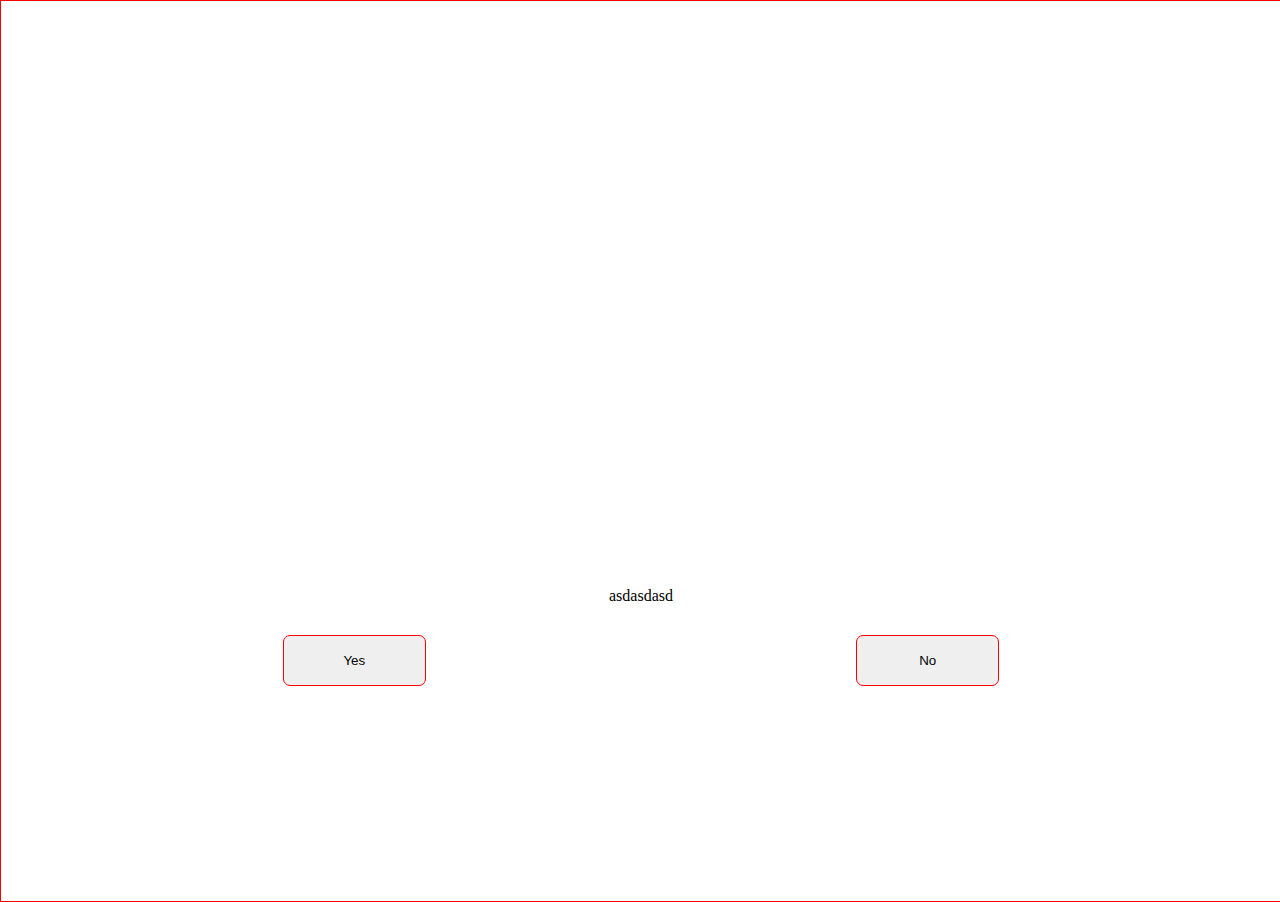
==== index.html @ 037cdf9a "Rename front.html to index.html" ====
<!DOCTYPE html>
<html lang="en">
<head>
    <meta charset="UTF-8">
    <meta name="viewport" content="width=device-width, initial-scale=1.0">
    
    <link rel="stylesheet" href="./src/style/style.css">

</head>
<body>

    <div id="mama_div">

        <div id="front_page">

            <div id="image_container">

                <img id="sad_pic" src="./src/images/HD-wallpaper-sad-frog-sag-frog-funny-meme.jpg">
                <img id="happy_pic" src="./src/images/images.jpg">

            </div>


            <div id="question_container">

            <label>asdasdasd</label>

            </div>

            <div id="yes_no_button_container">

                <button id="yes_but" class="yes_no_but_style">Yes</button>
                <button id="no_but" class="yes_no_but_style">No</button>

            </div>

        </div>

        <div id="type_of_food_container">

            <div id="">


            </div>

        </div>

        <div id="date_place">

            <h1>asdjkhasjkdhasd</h1>

            <div id="choices_container_1">

                <div class="container_styles" id="choice_1">

                    <img id="beanery_img" src="./src/images/beanery.jpg" style="height: auto; width: 400px;">


                </div>

                <div class="container_styles" id="choice_2">

                    <img src="./src/images/extremeley_expresso.jpg" style="width: 100%;">


                </div>

                <div class="container_styles" id="choice_3">

                    <img src="./src/images/marugame_udon.jpg" style="width: 100%;">

                </div>

                <div class="container_styles" id="choice_4">

                    <img src="./src/images/natalia_cafe.jpg" style="width: 100%;">

                </div>

                <div class="container_styles" id="choice_5">

                    <img src="./src/images/sukoname.jpg" style="width: 100%;">

                </div>


            </div>

            <div id="choices_container_2">


                
                <div class="container_styles" id="choice_6">

                    <img src="./src/images/pepper lunch.jpg" style="width: 100%;">

                </div>

                <div class="container_styles" id="choice_7">

                    <img src="./src/images/super_boink.jpg" style="width: 100%;">

                </div>

                <div class="container_styles" id="choice_8">

                    <img src="./src/images/download (1).jpg" style="width: 100%;">

                </div>

                <div class="container_styles" id="choice_9">

                    <img src="./src/images/download (2).jpg"  style="width: 100%;">

                </div>

                <div class="container_styles" id="choice_10">

                    <img src="./src/images/download (3).jpg" style="width: 100%; object-fit: cover;">

                </div>


            </div> 

        </div>



    </div>

    <script src="./src/front.js"></script>

    
</body>
</html>
---- src/style/style.css ----
*{

    margin: 0;
    padding: 0;

}

body{

    overflow:hidden;
    height: 100vh;


}

#mama_div{

    display: flex;
    flex-direction: column;
    justify-content: center;
    align-items: center;
    width: 100%;
    height: 100vh;
    border: 1px solid red;

}

#front_page{

    display: flex;
    flex-direction: column;
    justify-content: center;
    align-items: center;
    width: 80%;
    height: 80%;

}

#image_container{

    display: flex;
    width: 30%;
    height: 50%;
    margin-bottom: 1%;
    opacity: 0;
    transition: opacity 0.5s ease-in-out;

}

#image_container.show {
    display: flex;
    opacity: 1;
}


#sad_pic{

    display: flex;
    width: 100%;
    height: 100%;
    
}

#happy_pic{

    display: flex;
    width: 100%;
    height: 100%;
    
}

#happy_pic{

    border-radius: 7px;


}

#question_container{

    display: flex;

}

#yes_no_button_container{

    display: flex;
    flex-direction: row;
    justify-content: space-between;
    align-items: center;
    margin-top: 3%;
    width:70%;
    height: 7%;
}

.yes_no_but_style{

    width: 20%;
    height: 100%;
    border: 1px solid red;
    border-radius: 7px;
    cursor: pointer;

}

#yes_but, #no_but{

    cursor: pointer;

}

#date_place{

    display: none;
    flex-direction: column;
    justify-content: start;
    align-items: center;
    width: 80%;
    height: 85%;
    border: 1px solid red;    
    opacity: 1;
    transition: opacity 0.5s ease-in-out;


}



#date_place.show {
    display: flex;
    opacity: 1;
}


#choices_container_1{

    width: 90%;
    height: 47%;
    display: flex;
    flex-direction: row;
    justify-content: space-between;
    align-items: center;

}

#choices_container_2{

    width: 90%;
    height: 47%;
    display: flex;
    flex-direction: row;
    justify-content: space-between;
    align-items: center;
    margin-top: 1%;

}

.container_styles{

    display: flex;
    width: 19%;
    height: 50%;
    border: 1px solid red;
    cursor: pointer;

}
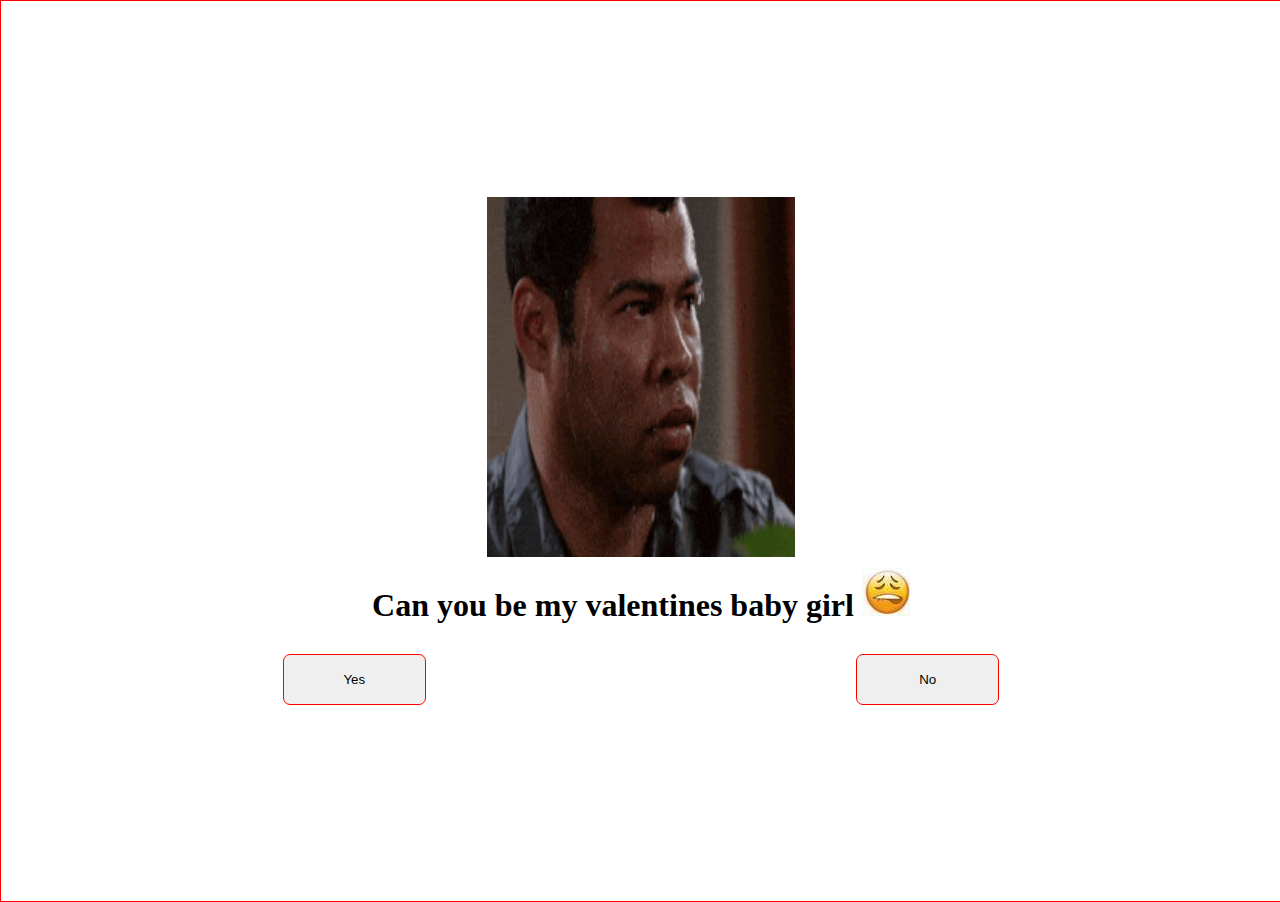
==== commit c6fb5c78: "Done" ====
--- a/index.html
+++ b/index.html
@@ -17,13 +17,14 @@
 
                 <img id="sad_pic" src="./src/images/HD-wallpaper-sad-frog-sag-frog-funny-meme.jpg">
                 <img id="happy_pic" src="./src/images/images.jpg">
+                <img id="nervous_gif" src="./src/images/200w.gif">
 
             </div>
 
 
             <div id="question_container">
 
-            <label>asdasdasd</label>
+            <h1>Can you be my valentines baby girl <img src=".//src/images/XIbIkMMuWXxopwD-48x48-noPad.jpg"></h1>
 
             </div>
 
@@ -32,6 +33,19 @@
                 <button id="yes_but" class="yes_no_but_style">Yes</button>
                 <button id="no_but" class="yes_no_but_style">No</button>
 
+            </div>
+
+        </div>
+
+        <div id="giving_flowers_container"> 
+
+            <div id="gif_container">
+            <img class="giving_flowers" id="giving_flowers_static" src="./src/images/Screenshot 2024-02-13 212810.png">
+            <img class="giving_flowers" id="giving_flowers1" src="./src/images/gavin-meme.gif" alt="Animated GIF">
+            </div>
+
+            <div id="take_container">
+            <button id="take_button">Take the flowers</button>
             </div>
 
         </div>
@@ -47,29 +61,16 @@
 
         <div id="date_place">
 
-            <h1>asdjkhasjkdhasd</h1>
+            <h1>Where chu wanna eat?</h1>
 
             <div id="choices_container_1">
 
                 <div class="container_styles" id="choice_1">
 
-                    <img id="beanery_img" src="./src/images/beanery.jpg" style="height: auto; width: 400px;">
-
+                    <img id="beanery_img" src="./src/images/beanery.jpg" style="height: auto; width: 100%;">
 
                 </div>
 
-                <div class="container_styles" id="choice_2">
-
-                    <img src="./src/images/extremeley_expresso.jpg" style="width: 100%;">
-
-
-                </div>
-
-                <div class="container_styles" id="choice_3">
-
-                    <img src="./src/images/marugame_udon.jpg" style="width: 100%;">
-
-                </div>
 
                 <div class="container_styles" id="choice_4">
 
@@ -86,51 +87,71 @@
 
             </div>
 
-            <div id="choices_container_2">
+            <div id="name_of_place">
 
+                <div class="name_of_place_style" id="the_beanery">
+                <label>The Beanery</label>
+            </div>
 
-                
-                <div class="container_styles" id="choice_6">
-
-                    <img src="./src/images/pepper lunch.jpg" style="width: 100%;">
-
+                <div class="name_of_place_style" id="natalia_cafe">
+                <label> Cafe Natalia</label>
                 </div>
 
-                <div class="container_styles" id="choice_7">
-
-                    <img src="./src/images/super_boink.jpg" style="width: 100%;">
-
+                <div class="name_of_place_style" id="sukoname">
+                <label>Sukoname</label>
                 </div>
 
-                <div class="container_styles" id="choice_8">
+            </div>
 
-                    <img src="./src/images/download (1).jpg" style="width: 100%;">
+            <div id="empty_modal_bg">
 
-                </div>
+                <div id="empty_modal">
 
-                <div class="container_styles" id="choice_9">
+                    <div id="the_beanery_menu">
 
-                    <img src="./src/images/download (2).jpg"  style="width: 100%;">
+                        <button id="beanery_close">X</button>
 
-                </div>
+                        <h1>ANG HIRAP HANAPIN NG MENU SA BEANERY, BASTA ALAM MO NA YON HAHAHA</h1>
 
-                <div class="container_styles" id="choice_10">
+                        <button id="click_mo_ko">Click mo ko kung beanery  gusto baby mo girl</button>
+                        <img src=".//src/images/XIbIkMMuWXxopwD-48x48-noPad.jpg"> 
 
-                    <img src="./src/images/download (3).jpg" style="width: 100%; object-fit: cover;">
+                    </div>
+
+                    <div id="cafe_natalia_menu">
+
+                        <button id="natalia_close">X</button>
+                        <img class="natalia_style" src="./src/images/cafe_natalia_menu/352819595_676601207810677_5066500134911876998_n.jpg">
+                        <img class="natalia_style" src="./src/images/cafe_natalia_menu/352820426_676600887810709_2376128876861524966_n.jpg">
+                        <img class="natalia_style" src="./src/images/cafe_natalia_menu/353048872_676601151144016_5351311059932755189_n.jpg">
+                        <img class="natalia_style" src="./src/images/cafe_natalia_menu/353404468_676601791143952_7332502477653327789_n.jpg">
+                        <img class="natalia_style" src="./src/images/cafe_natalia_menu/353465144_676601857810612_21229174354297711_n.jpg">
+
+                        <button id="click_mo_ko_2">Click mo ko kung cafe natalia  gusto mo baby girl</button>
+
+                    </div>
+
+                    <div id="sukoname_menu">
+
+                        <button id="sukoname_close">X</button>
+                       
+                        <img class="sukoname_style" src="./src/images/sukoname_menu/386540117_625972176360985_3645731169482944981_n.jpg">
+                        <img class="sukoname_style" src="./src/images/sukoname_menu/391664198_625972186360984_3987336844324830224_n.jpg">
+
+                        <button id="click_mo_ko_3">Click mo ko kung Sukoname gusto mo baby girl</button>
+
+                    </div>
 
                 </div>
 
 
-            </div> 
+            </div>
 
         </div>
 
-
-
-    </div>
-
+    <script src="./src/giving_flowers.js"></script>
     <script src="./src/front.js"></script>
-
+</div>
     
 </body>
 </html>
--- a/src/style/style.css
+++ b/src/style/style.css
@@ -42,39 +42,117 @@
     width: 30%;
     height: 50%;
     margin-bottom: 1%;
+    opacity: 1;
+    transition: opacity 0.5s ease-in-out;
+
+}
+
+#image_container.show {
+    display: flex;
+    opacity: 1;
+    transition: opacity 0.5s ease-in-out;
+}
+
+#nervous_gif{
+
+    display: flex;
+    width: 100%;
+    height: 100%;
+    
+
+}
+
+#sad_pic{
+
+    display: none;
+    width: 100%;
+    height: 100%;
     opacity: 0;
     transition: opacity 0.5s ease-in-out;
-
-}
-
-#image_container.show {
-    display: flex;
-    opacity: 1;
-}
-
-
-#sad_pic{
-
-    display: flex;
-    width: 100%;
-    height: 100%;
     
 }
 
+#sad_pic.show {
+    display: flex;
+    opacity: 1;
+
+}
+
 #happy_pic{
 
-    display: flex;
-    width: 100%;
-    height: 100%;
+    display: none;
+    width: 100%;
+    height: 100%;
+    opacity: 1;
+    transition: opacity 0.5s ease-in-out;
     
 }
 
-#happy_pic{
-
-    border-radius: 7px;
-
-
-}
+#happy_pic.show {
+    display: flex;
+    opacity: 1;
+
+}
+
+#giving_flowers_container{
+
+    display: none;
+    flex-direction: column;
+    justify-content: center;
+    align-items: center;
+    width: 50%;
+    height: 70%;
+
+
+}
+
+.giving_flowers{
+
+    width: 70%;
+    height: 100%;
+
+}
+
+#giving_flowers1{
+
+    display: none;
+
+}
+
+#giving_flowers_static{
+
+    display: flex;
+
+}
+
+#gif_container{
+
+    display: flex;
+    justify-content: center;
+    align-items: center;
+    width: 100%;
+
+}
+
+#take_container{
+
+    display: flex;
+    align-items: center;
+    justify-content: center;
+    width: 70%;
+
+}
+
+#take_button{
+
+    margin-top: 2%;
+    height: 100%;
+    cursor: pointer;
+
+
+}
+
+
 
 #question_container{
 
@@ -117,7 +195,6 @@
     align-items: center;
     width: 80%;
     height: 85%;
-    border: 1px solid red;    
     opacity: 1;
     transition: opacity 0.5s ease-in-out;
 
@@ -135,7 +212,7 @@
 #choices_container_1{
 
     width: 90%;
-    height: 47%;
+    height: 80%;
     display: flex;
     flex-direction: row;
     justify-content: space-between;
@@ -143,24 +220,209 @@
 
 }
 
-#choices_container_2{
-
-    width: 90%;
-    height: 47%;
-    display: flex;
+#name_of_place{
+
+    display: flex;
+    position: absolute;
+    width: 80%;
+    height: 10%;
     flex-direction: row;
     justify-content: space-between;
     align-items: center;
-    margin-top: 1%;
+    margin-bottom: 14%;
+    bottom: 0;
+
 
 }
 
 .container_styles{
 
     display: flex;
-    width: 19%;
+    width: 32%;
     height: 50%;
-    border: 1px solid red;
-    cursor: pointer;
-
-}+
+    cursor: pointer;
+
+}
+
+
+.name_of_place_style{
+
+    display: flex;
+    position: absolute;
+    justify-content: center;
+    align-items: center;
+    width: 30%;
+    height: 50%;
+
+
+}
+
+
+#sukoname{
+
+    margin-left: 66%;
+    margin-bottom: 2%;
+
+}
+
+#natalia_cafe{
+
+    margin-left: 34.5%;
+    margin-bottom: 2%;
+
+}
+
+#the_beanery{
+
+    margin-left: 4.5%;
+    margin-bottom: 2%;
+
+
+}
+
+#empty_modal_bg {
+    position: fixed;
+    top: 0;
+    left: 0;
+    width: 100%;
+    height: 100%;
+    background-color: rgba(0, 0, 0, 0.5); /* Semi-transparent black background */
+    z-index: 1000; /* Ensure it's above other content */
+    display: none;
+    justify-content: center;
+    align-items: center;
+}
+
+#empty_modal {
+
+    display: none;
+    justify-content: center;
+    align-items: center;
+    background-color: white; /* White background for the modal */
+    padding: 20px; /* Adjust padding as needed */
+    border-radius: 10px; /* Optional: Add rounded corners */
+    box-shadow: 0 0 10px rgba(0, 0, 0, 0.5); /* Optional: Add shadow */
+    width: 70%;
+    height: 70%;
+    margin-bottom: 3%;
+    overflow: auto; /* Optional: Add scrollbar if content exceeds modal height */
+}
+
+#the_beanery_menu{
+
+    display: none;
+    height: 80%;
+    flex-direction: column;
+    justify-content: center;
+    align-items: center;
+
+}
+
+#click_mo_ko{
+
+    height: 10%;
+    margin-top: 2%;
+    cursor: pointer;
+
+}
+
+#cafe_natalia_menu{
+
+    display: none;
+    flex-direction: row;
+    width: 100%;
+    height: 100%;
+    flex-direction: column;
+    justify-content: start;
+    align-items: center;
+    overflow-y: auto;
+    overflow-x: hidden;
+
+}
+
+#click_mo_ko_2{
+
+    height: 10%;
+    cursor: pointer;
+
+}
+
+#click_mo_ko_3{
+
+    height: 10%;
+    cursor: pointer;
+
+}
+
+#natalia_close{
+
+    display: flex;
+    position: absolute;
+    justify-content: center;
+    align-items: center;
+    background-color: red;
+    color: white;
+    width: 1%;
+    height: 3%;
+    margin-right: 70%;
+    cursor: pointer;
+
+
+}
+
+#beanery_close{
+
+    display: flex;
+    position: absolute;
+    justify-content: center;
+    align-items: center;
+    background-color: red;
+    color: white;
+    width: 1%;
+    height: 3%;
+    margin-right: 70%;
+    margin-bottom: 33%;
+    cursor: pointer;
+
+
+}
+
+
+#sukoname_menu{
+
+    display: none;
+    flex-direction: row;
+    width: 100%;
+    height: 100%;
+    flex-direction: column;
+    justify-content: start;
+    align-items: center;
+    overflow-y: auto;
+    overflow-x: hidden;
+
+}
+
+
+.sukoname_style{
+
+    display: flex;
+    width: 100%;
+
+}
+
+
+#sukoname_close{
+
+    display: flex;
+    position: absolute;
+    justify-content: center;
+    align-items: center;
+    background-color: red;
+    color: white;
+    width: 1%;
+    height: 3%;
+    margin-right: 70%;
+    cursor: pointer;
+
+}
